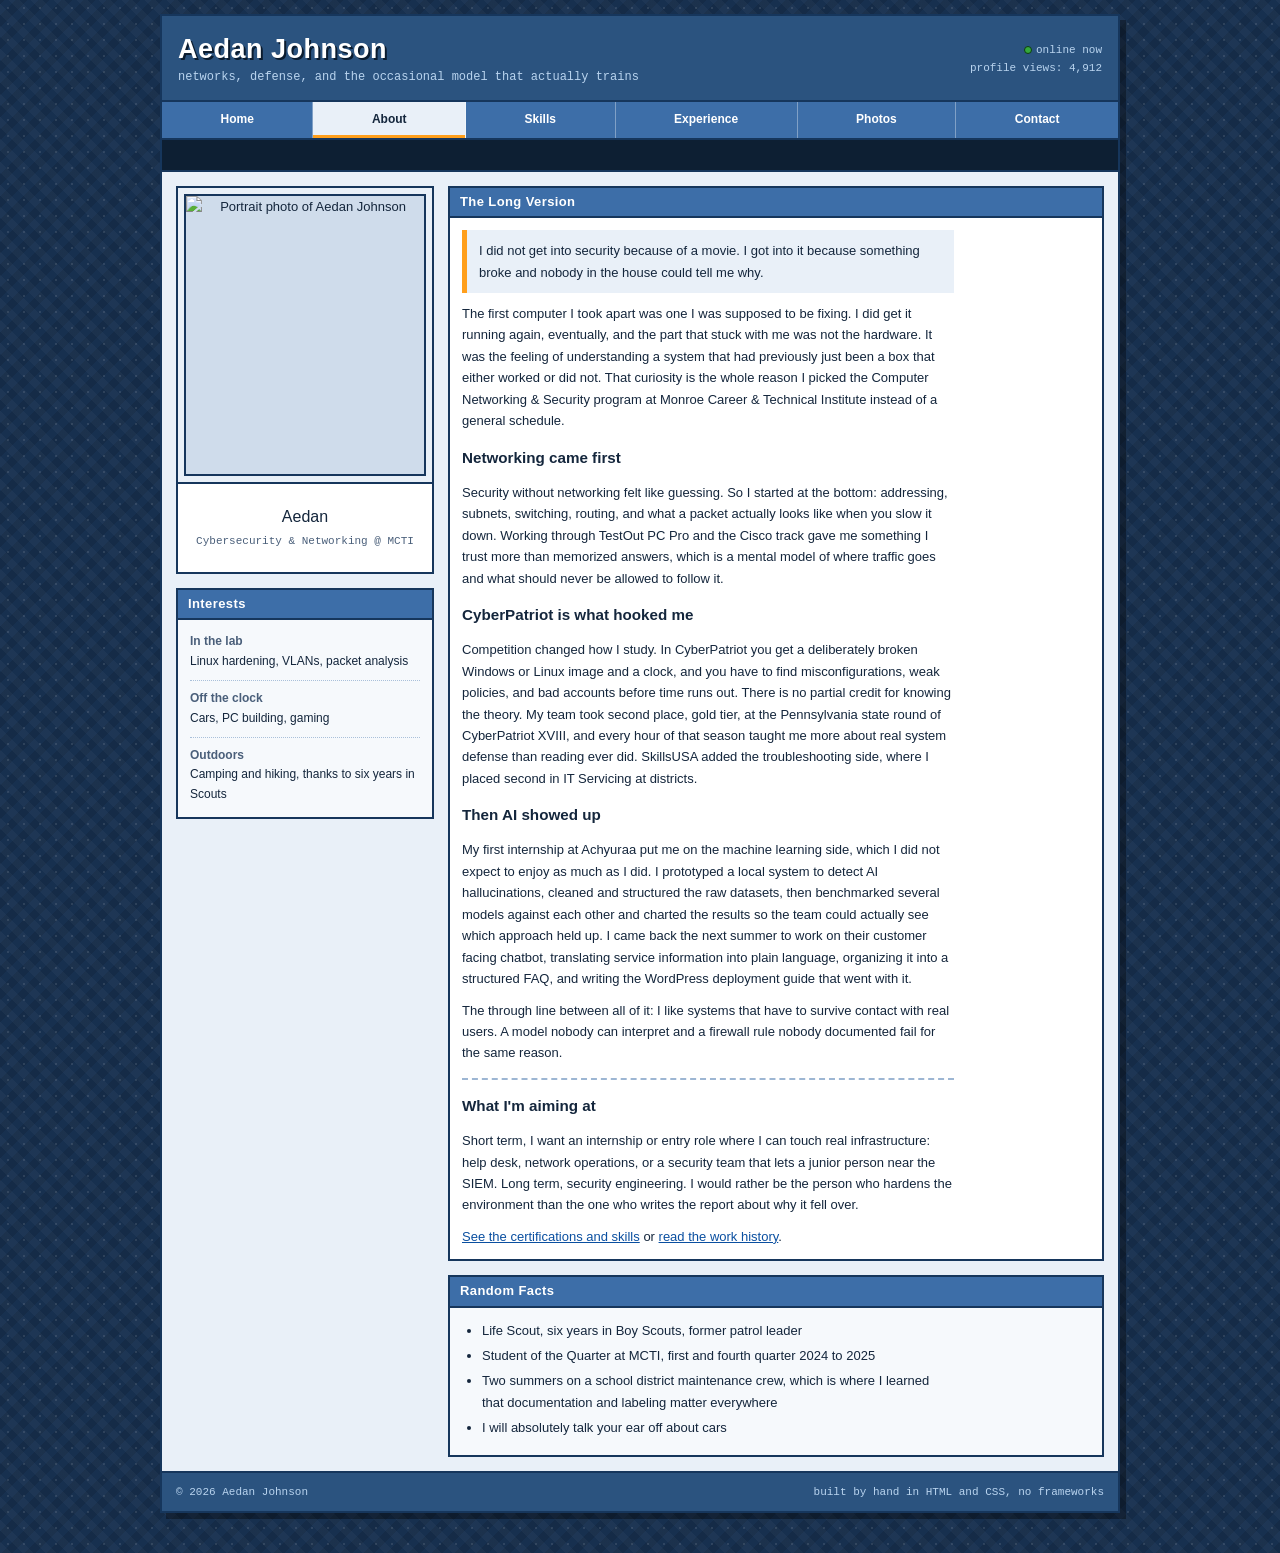
==== about.html @ be2a021c "Add files via upload" ====
<!DOCTYPE html>
<html lang="en">
<head>
  <meta charset="utf-8">
  <meta name="viewport" content="width=device-width, initial-scale=1">
  <title>About | Aedan Johnson</title>
  <meta name="description" content="How Aedan Johnson got into cybersecurity and networking.">
  <link rel="stylesheet" href="style.css">
</head>
<body>
<div class="frame">

  <!-- SITE HEADER (identical on every page) -->
  <header class="site-head">
    <div>
      <h1 class="site-title"><a href="index.html">Aedan Johnson</a></h1>
      <p class="site-tagline">networks, defense, and the occasional model that actually trains</p>
    </div>
    <p class="head-meta">
      <span class="dot" aria-hidden="true"></span>online now<br>
      profile views: 4,912
    </p>
  </header>

  <!-- SHARED NAV: class="here" marks this page -->
  <nav aria-label="Main">
    <ul class="nav">
      <li><a href="index.html">Home</a></li>
      <li><a class="here" href="about.html">About</a></li>
      <li><a href="skills.html">Skills</a></li>
      <li><a href="experience.html">Experience</a></li>
      <li><a href="photos.html">Photos</a></li>
      <li><a href="contact.html">Contact</a></li>
    </ul>
  </nav>

  <div class="status-strip">
    <p>reading: packet captures &nbsp;&#9679;&nbsp; favorite command: ss -tulpn &nbsp;&#9679;&nbsp; ask me about my first blue screen</p>
  </div>

  <div class="layout">

    <!-- ===== SIDEBAR ===== -->
    <aside class="col-side">

      <!-- Smaller photo box for interior pages.
           Swap images/profile.jpg for a second photo if you want variety. -->
      <section class="module profile-card" aria-label="Profile">
        <div class="photo-frame">
          <img src="images/profile.jpg" alt="Portrait photo of Aedan Johnson"
               width="600" height="700">
        </div>
        <div class="module-body">
          <p class="name">Aedan</p>
          <p class="role">Cybersecurity &amp; Networking @ MCTI</p>
        </div>
      </section>

      <!-- INTERESTS WIDGET: pure personality, edit freely -->
      <section class="module tinted" aria-label="Interests">
        <h2>Interests</h2>
        <div class="module-body">
          <dl class="kv">
            <dt>In the lab</dt>
            <dd>Linux hardening, VLANs, packet analysis</dd>
            <dt>Off the clock</dt>
            <dd>Cars, PC building, gaming</dd>
            <dt>Outdoors</dt>
            <dd>Camping and hiking, thanks to six years in Scouts</dd>
          </dl>
        </div>
      </section>

    </aside>

    <!-- ===== MAIN COLUMN ===== -->
    <main class="col-main">

      <!-- BIO
           I drafted this from your resume so the page is not empty. Rewrite
           any paragraph in your own voice, the layout will not change. -->
      <section class="module">
        <h2>The Long Version</h2>
        <div class="module-body">
          <p class="pull">
            I did not get into security because of a movie. I got into it because
            something broke and nobody in the house could tell me why.
          </p>
          <p>
            The first computer I took apart was one I was supposed to be fixing.
            I did get it running again, eventually, and the part that stuck with me was
            not the hardware. It was the feeling of understanding a system that had
            previously just been a box that either worked or did not. That curiosity is
            the whole reason I picked the Computer Networking &amp; Security program at
            Monroe Career &amp; Technical Institute instead of a general schedule.
          </p>

          <h3>Networking came first</h3>
          <p>
            Security without networking felt like guessing. So I started at the bottom:
            addressing, subnets, switching, routing, and what a packet actually looks
            like when you slow it down. Working through TestOut PC Pro and the Cisco
            track gave me something I trust more than memorized answers, which is a
            mental model of where traffic goes and what should never be allowed to
            follow it.
          </p>

          <h3>CyberPatriot is what hooked me</h3>
          <p>
            Competition changed how I study. In CyberPatriot you get a deliberately
            broken Windows or Linux image and a clock, and you have to find
            misconfigurations, weak policies, and bad accounts before time runs out.
            There is no partial credit for knowing the theory. My team took second
            place, gold tier, at the Pennsylvania state round of CyberPatriot XVIII,
            and every hour of that season taught me more about real system defense
            than reading ever did. SkillsUSA added the troubleshooting side, where I
            placed second in IT Servicing at districts.
          </p>

          <h3>Then AI showed up</h3>
          <p>
            My first internship at Achyuraa put me on the machine learning side, which
            I did not expect to enjoy as much as I did. I prototyped a local system to
            detect AI hallucinations, cleaned and structured the raw datasets, then
            benchmarked several models against each other and charted the results so
            the team could actually see which approach held up. I came back the next
            summer to work on their customer facing chatbot, translating service
            information into plain language, organizing it into a structured FAQ, and
            writing the WordPress deployment guide that went with it.
          </p>
          <p>
            The through line between all of it: I like systems that have to survive
            contact with real users. A model nobody can interpret and a firewall rule
            nobody documented fail for the same reason.
          </p>

          <hr class="rule">

          <h3>What I'm aiming at</h3>
          <p>
            Short term, I want an internship or entry role where I can touch real
            infrastructure: help desk, network operations, or a security team that
            lets a junior person near the SIEM. Long term, security engineering. I
            would rather be the person who hardens the environment than the one who
            writes the report about why it fell over.
          </p>
          <p>
            <a href="skills.html">See the certifications and skills</a> or
            <a href="experience.html">read the work history</a>.
          </p>
        </div>
      </section>

      <!-- FUN FACTS: keep or delete, this is the nostalgic filler slot -->
      <section class="module tinted">
        <h2>Random Facts</h2>
        <div class="module-body">
          <ul>
            <li>Life Scout, six years in Boy Scouts, former patrol leader</li>
            <li>Student of the Quarter at MCTI, first and fourth quarter 2024 to 2025</li>
            <li>Two summers on a school district maintenance crew, which is where I
                learned that documentation and labeling matter everywhere</li>
            <li>I will absolutely talk your ear off about cars</li>
          </ul>
        </div>
      </section>

    </main>
  </div>

  <footer class="site-foot">
    <span>&copy; 2026 Aedan Johnson</span>
    <span>built by hand in HTML and CSS, no frameworks</span>
  </footer>

</div>
</body>
</html>
---- style.css ----
/* ==========================================================================
   style.css
   Shared stylesheet for aedanjohnson.site (retro profile layout)

   HOW THIS FILE IS ORGANIZED
   1. Design tokens (colors, fonts, sizes) .... change these first
   2. Base / reset
   3. Page frame + header + nav
   4. Status strip (the scrolling bar under the nav)
   5. Two column layout
   6. Modules (the bordered content boxes)
   7. Profile photo box + sidebar widgets
   8. Tables, lists, blockquotes inside modules
   9. Skills + certification grids
   10. Experience entries
   11. Photo gallery + lightbox
   12. Contact page
   13. Footer
   14. Responsive rules (mobile)
   15. Accessibility (focus rings, reduced motion)
   ========================================================================== */


/* ==========================================================================
   1. DESIGN TOKENS
   Every color and size the site uses lives here. Want a green site instead
   of a blue one? Change --bg-deep, --bar, and --border and you are done.
   ========================================================================== */
:root {
  --bg-deep:      #17304f;   /* tiled page background */
  --bg-deep-2:    #0f2137;   /* darker tone in the tile pattern */
  --box:          #ffffff;   /* inside of a content module */
  --box-alt:      #e9f0f8;   /* alternating / secondary fill */
  --box-alt-2:    #f6f9fc;   /* very light fill for table rows */
  --border:       #16365c;   /* chunky border color */
  --bar:          #3d6ea8;   /* module header bars + nav */
  --bar-dark:     #2b537f;   /* darker bar for the header and footer */
  --ink:          #14263c;   /* body text */
  --ink-soft:     #4a5f7a;   /* captions, meta text */
  --link:         #0a4fa0;
  --link-visited: #6a3fa0;
  --accent:       #ff9f1c;   /* retro orange, used sparingly */
  --online:       #35a83c;   /* the little green dot */
  --mono:         "Courier New", Courier, monospace;
  --sans:         Verdana, Geneva, Tahoma, sans-serif;
  --head:         Tahoma, Verdana, Geneva, sans-serif;
  --frame:        960px;     /* max page width */
  --border-w:     2px;       /* chunky border thickness */
}


/* ==========================================================================
   2. BASE / RESET
   ========================================================================== */
* { box-sizing: border-box; }

html { scroll-behavior: smooth; }

body {
  margin: 0;
  padding: 14px 12px 40px;
  font: 13px/1.65 var(--sans);
  color: var(--ink);

  /* Tiled background, drawn in CSS so there is no image to download.
     Layer 1 = faint dot grid. Layer 2 + 3 = diagonal weave. */
  background-color: var(--bg-deep);
  background-image:
    radial-gradient(rgba(255, 255, 255, .10) 1px, transparent 1px),
    repeating-linear-gradient(45deg,  rgba(255, 255, 255, .030) 0 8px, transparent 8px 16px),
    repeating-linear-gradient(-45deg, rgba(0, 0, 0, .10)        0 8px, transparent 8px 16px);
  background-size: 16px 16px, auto, auto;
}

img { max-width: 100%; height: auto; display: block; }

a { color: var(--link); }
a:visited { color: var(--link-visited); }
a:hover { color: #000; background: var(--accent); }

h1, h2, h3, h4 { font-family: var(--head); line-height: 1.25; }


/* ==========================================================================
   3. PAGE FRAME + HEADER + NAV
   .frame is the white-ish plate that everything sits on, like an old
   profile page floating on a tiled desktop background.
   ========================================================================== */
.frame {
  max-width: var(--frame);
  margin: 0 auto;
  background: var(--box-alt);
  border: var(--border-w) solid var(--border);
  box-shadow: 6px 6px 0 rgba(0, 0, 0, .35);   /* hard offset shadow, no blur */
}

/* --- Site header: name on the left, small meta on the right --- */
.site-head {
  display: flex;
  flex-wrap: wrap;
  align-items: flex-end;
  justify-content: space-between;
  gap: 6px 16px;
  padding: 14px 16px 12px;
  background: var(--bar-dark);
  border-bottom: var(--border-w) solid var(--border);
}

.site-title {
  margin: 0;
  font-size: 27px;
  letter-spacing: .5px;
  color: #fff;
  text-shadow: 2px 2px 0 #0b1c2f;
}
.site-title a { color: #fff; text-decoration: none; }
.site-title a:hover { background: none; color: var(--accent); }

.site-tagline {
  margin: 2px 0 0;
  font-family: var(--mono);
  font-size: 12px;
  color: #b9d4ef;
}

.head-meta {
  font-family: var(--mono);
  font-size: 11px;
  color: #b9d4ef;
  text-align: right;
}
.head-meta .dot {                 /* the green "online" dot */
  display: inline-block;
  width: 8px; height: 8px;
  margin-right: 4px;
  border: 1px solid #0c3d10;
  border-radius: 50%;
  background: var(--online);
  vertical-align: middle;
}

/* --- Shared nav bar. Copy the <nav> block as-is into every page and
       change which link carries class="here". --- */
.nav {
  display: flex;
  flex-wrap: wrap;
  margin: 0;
  padding: 0;
  list-style: none;
  background: var(--bar);
  border-bottom: var(--border-w) solid var(--border);
}
.nav li { flex: 1 1 auto; }
.nav a {
  display: block;
  padding: 8px 14px;
  font-family: var(--head);
  font-size: 12px;
  font-weight: bold;
  text-align: center;
  text-decoration: none;
  color: #fff;
  border-right: 1px solid rgba(255, 255, 255, .35);
}
.nav li:last-child a { border-right: 0; }
.nav a:hover { background: var(--accent); color: #1b1200; }
.nav a.here {                     /* current page */
  background: var(--box-alt);
  color: var(--ink);
  box-shadow: inset 0 -3px 0 var(--accent);
}


/* ==========================================================================
   4. STATUS STRIP
   One scrolling line, the site's single piece of motion. It stops moving
   for anyone who has "reduce motion" turned on (see section 15).
   ========================================================================== */
.status-strip {
  overflow: hidden;
  padding: 5px 0;
  background: #0d1f33;
  border-bottom: var(--border-w) solid var(--border);
  font-family: var(--mono);
  font-size: 12px;
  color: #8fe08f;
}
.status-strip p {
  margin: 0;
  white-space: nowrap;
  padding-left: 100%;
  animation: crawl 28s linear infinite;
}
@keyframes crawl {
  from { transform: translateX(0); }
  to   { transform: translateX(-100%); }
}


/* ==========================================================================
   5. TWO COLUMN LAYOUT
   Sidebar (profile photo + widgets) on the left, main content on the right.
   Stacks into one column on narrow screens.
   ========================================================================== */
.layout {
  display: grid;
  grid-template-columns: 258px minmax(0, 1fr);
  gap: 14px;
  padding: 14px;
}
.col-side > * + * { margin-top: 14px; }
.col-main > * + * { margin-top: 14px; }


/* ==========================================================================
   6. MODULES
   The bordered box with a colored title bar. This is the workhorse of the
   whole layout: wrap any section of content in <section class="module">.
   ========================================================================== */
.module {
  background: var(--box);
  border: var(--border-w) solid var(--border);
}
.module > h2,
.module > h3 {                    /* the title bar */
  margin: 0;
  padding: 6px 10px;
  font-size: 13px;
  letter-spacing: .4px;
  color: #fff;
  background: var(--bar);
  border-bottom: var(--border-w) solid var(--border);
}
.module-body { padding: 12px; }
.module-body > * { max-width: 68ch; }        /* keeps lines readable */
.module-body > *:first-child { margin-top: 0; }
.module-body > *:last-child { margin-bottom: 0; }

/* Variant: a module with the light fill instead of white */
.module.tinted .module-body { background: var(--box-alt-2); }

/* Chunky divider for splitting content inside one module */
.rule {
  height: 0;
  margin: 14px 0;
  border: 0;
  border-top: var(--border-w) dashed #9db6d3;
}


/* ==========================================================================
   7. PROFILE PHOTO BOX + SIDEBAR WIDGETS
   Drop your real photo in images/profile.jpg and it fills this box.
   ========================================================================== */
.profile-card { text-align: center; }
.profile-card .photo-frame {
  padding: 6px;
  background: var(--box-alt);
  border-bottom: var(--border-w) solid var(--border);
}
.profile-card .photo-frame img {
  width: 100%;
  border: var(--border-w) solid var(--border);
  background: #cfdceb;
}
.profile-card .name {
  margin: 8px 0 2px;
  font-size: 16px;
}
.profile-card .role {
  margin: 0 0 10px;
  font-family: var(--mono);
  font-size: 11px;
  color: var(--ink-soft);
}

/* Small key/value list used for "stats" style widgets */
.kv {
  margin: 0;
  font-size: 12px;
}
.kv dt {
  font-weight: bold;
  font-family: var(--head);
  color: var(--ink-soft);
}
.kv dd {
  margin: 0 0 8px;
  padding-bottom: 8px;
  border-bottom: 1px dotted #a9c0da;
}
.kv dd:last-child { margin-bottom: 0; padding-bottom: 0; border-bottom: 0; }

/* Plain stacked link list for the sidebar */
.stack {
  margin: 0;
  padding: 0;
  list-style: none;
  font-size: 12px;
}
.stack li + li { margin-top: 6px; padding-top: 6px; border-top: 1px dotted #a9c0da; }


/* ==========================================================================
   8. TEXT BITS INSIDE MODULES
   ========================================================================== */
.module-body p { margin: 0 0 10px; }
.module-body h3:not(:first-child) { margin-top: 16px; }
.module-body ul { margin: 0 0 10px; padding-left: 20px; }
.module-body li { margin-bottom: 4px; }

.pull {                            /* short highlighted line of text */
  margin: 0 0 12px;
  padding: 10px 12px;
  background: var(--box-alt);
  border-left: 5px solid var(--accent);
  font-size: 13px;
}

.note {                            /* small aside / editing hint */
  font-size: 11px;
  color: var(--ink-soft);
  font-family: var(--mono);
}


/* ==========================================================================
   9. SKILLS + CERTIFICATION GRIDS
   Auto fitting grid of little bordered tiles.
   ========================================================================== */
.tile-grid {
  display: grid;
  grid-template-columns: repeat(auto-fit, minmax(170px, 1fr));
  gap: 10px;
  max-width: none;                 /* grids may use the full module width */
}
.tile {
  padding: 10px;
  background: var(--box-alt-2);
  border: var(--border-w) solid var(--border);
}
.tile h4 {
  margin: 0 0 4px;
  font-size: 12px;
}
.tile p { margin: 0; font-size: 12px; color: var(--ink-soft); }

/* Certification tile gets a badge strip across the top */
.tile.cert { padding: 0; background: var(--box); }
.tile.cert .badge {
  padding: 4px 8px;
  background: var(--bar-dark);
  border-bottom: var(--border-w) solid var(--border);
  font-family: var(--mono);
  font-size: 10px;
  color: #cfe4f7;
}
.tile.cert .cert-body { padding: 10px; }
.tile.cert .cert-body h4 { margin-bottom: 4px; }

/* Skill meter: a blocky progress bar, filled with a repeating gradient */
.meter {
  height: 12px;
  margin-top: 8px;
  background: #fff;
  border: 1px solid var(--border);
}
.meter span {
  display: block;
  height: 100%;
  background: repeating-linear-gradient(90deg, var(--bar) 0 7px, #5c8cc4 7px 9px);
}


/* ==========================================================================
   10. EXPERIENCE ENTRIES
   ========================================================================== */
.job { max-width: none; }
.job + .job {
  margin-top: 14px;
  padding-top: 14px;
  border-top: var(--border-w) dashed #9db6d3;
}
.job h3 { margin: 0 0 2px; font-size: 14px; }
.job .job-meta {
  margin: 0 0 8px;
  font-family: var(--mono);
  font-size: 11px;
  color: var(--ink-soft);
}
.job ul { max-width: 68ch; }


/* ==========================================================================
   11. PHOTO GALLERY + LIGHTBOX
   ========================================================================== */
.gallery {
  display: grid;
  grid-template-columns: repeat(auto-fit, minmax(180px, 1fr));
  gap: 12px;
  max-width: none;
}
.gallery figure {
  margin: 0;
  background: var(--box-alt-2);
  border: var(--border-w) solid var(--border);
}
.gallery button.shot {              /* the clickable thumbnail */
  display: block;
  width: 100%;
  padding: 6px;
  border: 0;
  border-bottom: var(--border-w) solid var(--border);
  background: var(--box-alt);
  cursor: pointer;
}
.gallery button.shot img {
  width: 100%;
  aspect-ratio: 4 / 3;
  object-fit: cover;
  background: #cfdceb;
  border: 1px solid var(--border);
}
.gallery button.shot:hover { background: var(--accent); }
.gallery figcaption { padding: 8px; font-size: 12px; }
.gallery figcaption b { display: block; font-family: var(--head); }

/* The enlarge overlay. Hidden until the script adds .open */
.lightbox {
  position: fixed;
  inset: 0;
  display: none;
  place-items: center;
  padding: 20px;
  background: rgba(8, 18, 30, .88);
  z-index: 50;
}
.lightbox.open { display: grid; }
.lightbox figure {
  margin: 0;
  max-width: 820px;
  background: var(--box);
  border: var(--border-w) solid var(--border);
  box-shadow: 6px 6px 0 rgba(0, 0, 0, .5);
}
.lightbox img {
  width: 100%;
  max-height: 70vh;
  object-fit: contain;
  background: #cfdceb;
}
.lightbox figcaption {
  padding: 10px 12px;
  font-size: 12px;
  border-top: var(--border-w) solid var(--border);
}
.lightbox .close {
  margin: 0 0 8px auto;
  display: block;
  padding: 5px 12px;
  font-family: var(--head);
  font-weight: bold;
  font-size: 12px;
  color: #fff;
  background: var(--bar-dark);
  border: var(--border-w) solid var(--border);
  cursor: pointer;
}
.lightbox .close:hover { background: var(--accent); color: #1b1200; }


/* ==========================================================================
   12. CONTACT PAGE
   ========================================================================== */
.contact-list { margin: 0; max-width: none; }
.contact-list div {
  display: flex;
  flex-wrap: wrap;
  gap: 4px 10px;
  align-items: baseline;
  padding: 9px 10px;
  background: var(--box-alt-2);
  border: var(--border-w) solid var(--border);
}
.contact-list div + div { margin-top: 8px; }
.contact-list dt {
  min-width: 88px;
  font-family: var(--head);
  font-weight: bold;
  color: var(--ink-soft);
  font-size: 12px;
}
.contact-list dd { margin: 0; font-size: 13px; word-break: break-word; }


/* ==========================================================================
   13. FOOTER
   ========================================================================== */
.site-foot {
  padding: 10px 14px;
  background: var(--bar-dark);
  border-top: var(--border-w) solid var(--border);
  font-family: var(--mono);
  font-size: 11px;
  color: #b9d4ef;
  display: flex;
  flex-wrap: wrap;
  gap: 4px 14px;
  justify-content: space-between;
}
.site-foot a { color: #fff; }


/* ==========================================================================
   14. RESPONSIVE
   One breakpoint does most of the work: below 720px the sidebar moves
   above the main content and the nav becomes a two column block.
   ========================================================================== */
@media (max-width: 720px) {
  body { padding: 8px 6px 26px; }
  .frame { box-shadow: 4px 4px 0 rgba(0, 0, 0, .35); }
  .layout { grid-template-columns: 1fr; gap: 10px; padding: 10px; }
  .site-head { padding: 12px; }
  .site-title { font-size: 22px; }
  .head-meta { text-align: left; }
  .nav a { padding: 9px 8px; }
  .nav li { flex: 1 1 33%; }
  .profile-card { max-width: 360px; margin: 0 auto; }
}

@media (max-width: 420px) {
  .nav li { flex: 1 1 50%; }
  .nav a { border-right: 1px solid rgba(255, 255, 255, .35); }
}


/* ==========================================================================
   15. ACCESSIBILITY
   ========================================================================== */
:focus-visible {
  outline: 3px solid var(--accent);
  outline-offset: 2px;
}

@media (prefers-reduced-motion: reduce) {
  html { scroll-behavior: auto; }
  .status-strip p { animation: none; padding-left: 12px; }
  * { transition: none !important; }
}

/* Print: drop the background pattern and chrome, keep the text */
@media print {
  body { background: #fff; padding: 0; }
  .frame { border: 0; box-shadow: none; background: #fff; }
  .nav, .status-strip, .lightbox { display: none; }
}
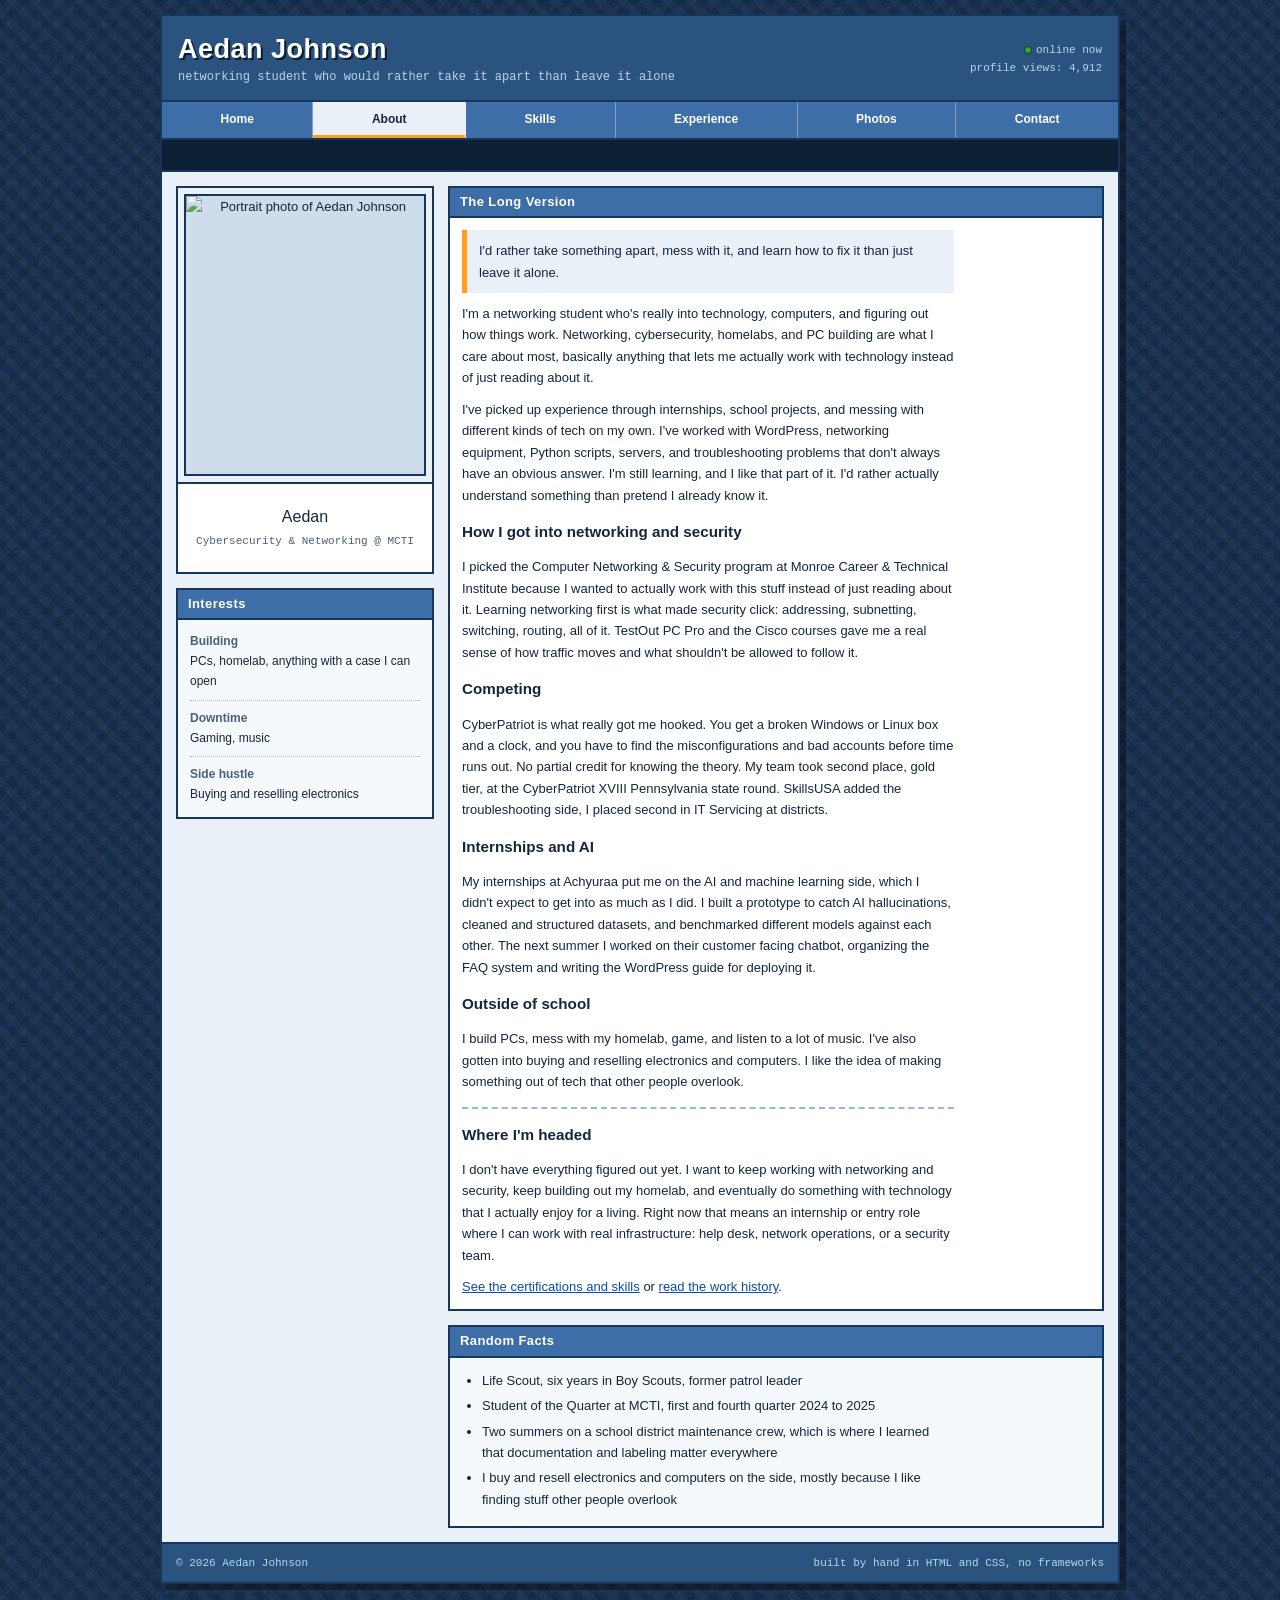
==== commit c552735a: "Add files via upload" ====
--- a/about.html
+++ b/about.html
@@ -14,7 +14,7 @@
   <header class="site-head">
     <div>
       <h1 class="site-title"><a href="index.html">Aedan Johnson</a></h1>
-      <p class="site-tagline">networks, defense, and the occasional model that actually trains</p>
+      <p class="site-tagline">networking student who would rather take it apart than leave it alone</p>
     </div>
     <p class="head-meta">
       <span class="dot" aria-hidden="true"></span>online now<br>
@@ -61,12 +61,12 @@
         <h2>Interests</h2>
         <div class="module-body">
           <dl class="kv">
-            <dt>In the lab</dt>
-            <dd>Linux hardening, VLANs, packet analysis</dd>
-            <dt>Off the clock</dt>
-            <dd>Cars, PC building, gaming</dd>
-            <dt>Outdoors</dt>
-            <dd>Camping and hiking, thanks to six years in Scouts</dd>
+            <dt>Building</dt>
+            <dd>PCs, homelab, anything with a case I can open</dd>
+            <dt>Downtime</dt>
+            <dd>Gaming, music</dd>
+            <dt>Side hustle</dt>
+            <dd>Buying and reselling electronics</dd>
           </dl>
         </div>
       </section>
@@ -77,72 +77,77 @@
     <main class="col-main">
 
       <!-- BIO
-           I drafted this from your resume so the page is not empty. Rewrite
-           any paragraph in your own voice, the layout will not change. -->
+           Written from what Aedan told me directly, not invented. Edit any
+           of this freely, the layout will not change. -->
       <section class="module">
         <h2>The Long Version</h2>
         <div class="module-body">
           <p class="pull">
-            I did not get into security because of a movie. I got into it because
-            something broke and nobody in the house could tell me why.
+            I'd rather take something apart, mess with it, and learn how to fix it
+            than just leave it alone.
           </p>
           <p>
-            The first computer I took apart was one I was supposed to be fixing.
-            I did get it running again, eventually, and the part that stuck with me was
-            not the hardware. It was the feeling of understanding a system that had
-            previously just been a box that either worked or did not. That curiosity is
-            the whole reason I picked the Computer Networking &amp; Security program at
-            Monroe Career &amp; Technical Institute instead of a general schedule.
+            I'm a networking student who's really into technology, computers, and
+            figuring out how things work. Networking, cybersecurity, homelabs, and
+            PC building are what I care about most, basically anything that lets me
+            actually work with technology instead of just reading about it.
+          </p>
+          <p>
+            I've picked up experience through internships, school projects, and
+            messing with different kinds of tech on my own. I've worked with
+            WordPress, networking equipment, Python scripts, servers, and
+            troubleshooting problems that don't always have an obvious answer. I'm
+            still learning, and I like that part of it. I'd rather actually
+            understand something than pretend I already know it.
           </p>
 
-          <h3>Networking came first</h3>
+          <h3>How I got into networking and security</h3>
           <p>
-            Security without networking felt like guessing. So I started at the bottom:
-            addressing, subnets, switching, routing, and what a packet actually looks
-            like when you slow it down. Working through TestOut PC Pro and the Cisco
-            track gave me something I trust more than memorized answers, which is a
-            mental model of where traffic goes and what should never be allowed to
-            follow it.
+            I picked the Computer Networking &amp; Security program at Monroe Career
+            &amp; Technical Institute because I wanted to actually work with this
+            stuff instead of just reading about it. Learning networking first is
+            what made security click: addressing, subnetting, switching, routing,
+            all of it. TestOut PC Pro and the Cisco courses gave me a real sense of
+            how traffic moves and what shouldn't be allowed to follow it.
           </p>
 
-          <h3>CyberPatriot is what hooked me</h3>
+          <h3>Competing</h3>
           <p>
-            Competition changed how I study. In CyberPatriot you get a deliberately
-            broken Windows or Linux image and a clock, and you have to find
-            misconfigurations, weak policies, and bad accounts before time runs out.
-            There is no partial credit for knowing the theory. My team took second
-            place, gold tier, at the Pennsylvania state round of CyberPatriot XVIII,
-            and every hour of that season taught me more about real system defense
-            than reading ever did. SkillsUSA added the troubleshooting side, where I
+            CyberPatriot is what really got me hooked. You get a broken Windows or
+            Linux box and a clock, and you have to find the misconfigurations and
+            bad accounts before time runs out. No partial credit for knowing the
+            theory. My team took second place, gold tier, at the CyberPatriot XVIII
+            Pennsylvania state round. SkillsUSA added the troubleshooting side, I
             placed second in IT Servicing at districts.
           </p>
 
-          <h3>Then AI showed up</h3>
+          <h3>Internships and AI</h3>
           <p>
-            My first internship at Achyuraa put me on the machine learning side, which
-            I did not expect to enjoy as much as I did. I prototyped a local system to
-            detect AI hallucinations, cleaned and structured the raw datasets, then
-            benchmarked several models against each other and charted the results so
-            the team could actually see which approach held up. I came back the next
-            summer to work on their customer facing chatbot, translating service
-            information into plain language, organizing it into a structured FAQ, and
-            writing the WordPress deployment guide that went with it.
+            My internships at Achyuraa put me on the AI and machine learning side,
+            which I didn't expect to get into as much as I did. I built a prototype
+            to catch AI hallucinations, cleaned and structured datasets, and
+            benchmarked different models against each other. The next summer I
+            worked on their customer facing chatbot, organizing the FAQ system and
+            writing the WordPress guide for deploying it.
           </p>
+
+          <h3>Outside of school</h3>
           <p>
-            The through line between all of it: I like systems that have to survive
-            contact with real users. A model nobody can interpret and a firewall rule
-            nobody documented fail for the same reason.
+            I build PCs, mess with my homelab, game, and listen to a lot of music.
+            I've also gotten into buying and reselling electronics and computers.
+            I like the idea of making something out of tech that other people
+            overlook.
           </p>
 
           <hr class="rule">
 
-          <h3>What I'm aiming at</h3>
+          <h3>Where I'm headed</h3>
           <p>
-            Short term, I want an internship or entry role where I can touch real
-            infrastructure: help desk, network operations, or a security team that
-            lets a junior person near the SIEM. Long term, security engineering. I
-            would rather be the person who hardens the environment than the one who
-            writes the report about why it fell over.
+            I don't have everything figured out yet. I want to keep working with
+            networking and security, keep building out my homelab, and eventually
+            do something with technology that I actually enjoy for a living. Right
+            now that means an internship or entry role where I can work with real
+            infrastructure: help desk, network operations, or a security team.
           </p>
           <p>
             <a href="skills.html">See the certifications and skills</a> or
@@ -151,7 +156,7 @@
         </div>
       </section>
 
-      <!-- FUN FACTS: keep or delete, this is the nostalgic filler slot -->
+      <!-- FUN FACTS: keep or delete, this is the personality filler slot -->
       <section class="module tinted">
         <h2>Random Facts</h2>
         <div class="module-body">
@@ -160,7 +165,8 @@
             <li>Student of the Quarter at MCTI, first and fourth quarter 2024 to 2025</li>
             <li>Two summers on a school district maintenance crew, which is where I
                 learned that documentation and labeling matter everywhere</li>
-            <li>I will absolutely talk your ear off about cars</li>
+            <li>I buy and resell electronics and computers on the side, mostly
+                because I like finding stuff other people overlook</li>
           </ul>
         </div>
       </section>
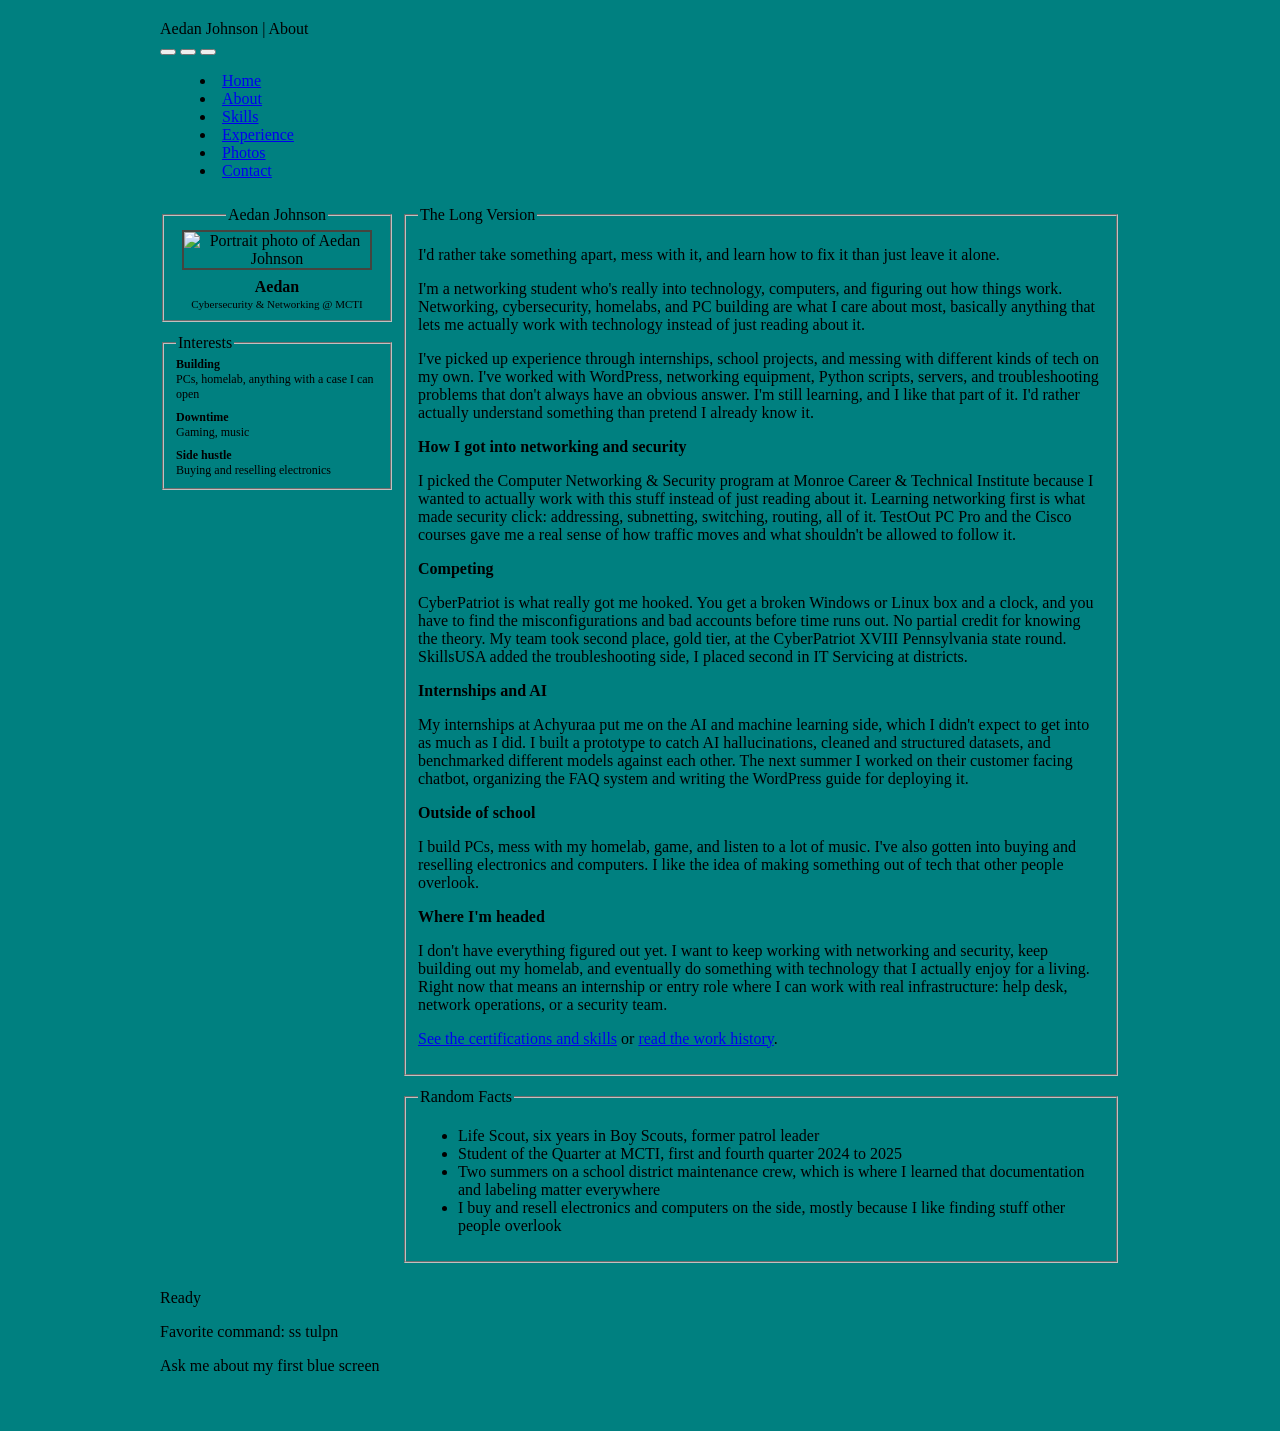
==== commit 8735996b: "=" ====
--- a/about.html
+++ b/about.html
@@ -3,182 +3,172 @@
 <head>
   <meta charset="utf-8">
   <meta name="viewport" content="width=device-width, initial-scale=1">
-  <title>About | Aedan Johnson</title>
+  <title>Aedan Johnson | About</title>
   <meta name="description" content="How Aedan Johnson got into cybersecurity and networking.">
+  <link rel="stylesheet" href="https://unpkg.com/98.css">
   <link rel="stylesheet" href="style.css">
 </head>
 <body>
-<div class="frame">
+<div class="site-window window">
 
-  <!-- SITE HEADER (identical on every page) -->
-  <header class="site-head">
-    <div>
-      <h1 class="site-title"><a href="index.html">Aedan Johnson</a></h1>
-      <p class="site-tagline">networking student who would rather take it apart than leave it alone</p>
+  <div class="title-bar">
+    <div class="title-bar-text">Aedan Johnson | About</div>
+    <div class="title-bar-controls">
+      <button aria-label="Minimize"></button>
+      <button aria-label="Maximize"></button>
+      <button aria-label="Close"></button>
     </div>
-    <p class="head-meta">
-      <span class="dot" aria-hidden="true"></span>online now<br>
-      profile views: 4,912
-    </p>
-  </header>
-
-  <!-- SHARED NAV: class="here" marks this page -->
-  <nav aria-label="Main">
-    <ul class="nav">
-      <li><a href="index.html">Home</a></li>
-      <li><a class="here" href="about.html">About</a></li>
-      <li><a href="skills.html">Skills</a></li>
-      <li><a href="experience.html">Experience</a></li>
-      <li><a href="photos.html">Photos</a></li>
-      <li><a href="contact.html">Contact</a></li>
-    </ul>
-  </nav>
-
-  <div class="status-strip">
-    <p>reading: packet captures &nbsp;&#9679;&nbsp; favorite command: ss -tulpn &nbsp;&#9679;&nbsp; ask me about my first blue screen</p>
   </div>
 
-  <div class="layout">
+  <div class="window-body">
 
-    <!-- ===== SIDEBAR ===== -->
-    <aside class="col-side">
+    <menu role="tablist">
+      <li role="tab"><a href="index.html">Home</a></li>
+      <li role="tab" aria-selected="true"><a href="about.html">About</a></li>
+      <li role="tab"><a href="skills.html">Skills</a></li>
+      <li role="tab"><a href="experience.html">Experience</a></li>
+      <li role="tab"><a href="photos.html">Photos</a></li>
+      <li role="tab"><a href="contact.html">Contact</a></li>
+    </menu>
 
-      <!-- Smaller photo box for interior pages.
-           Swap images/profile.jpg for a second photo if you want variety. -->
-      <section class="module profile-card" aria-label="Profile">
-        <div class="photo-frame">
-          <img src="images/profile.jpg" alt="Portrait photo of Aedan Johnson"
-               width="600" height="700">
+    <div class="window" role="tabpanel">
+      <div class="window-body">
+
+        <div class="layout">
+
+          <!-- ===== SIDEBAR ===== -->
+          <aside class="col-side">
+
+            <fieldset class="profile-card">
+              <legend>Aedan Johnson</legend>
+              <img src="images/profile.jpg" alt="Portrait photo of Aedan Johnson"
+                   width="600" height="700">
+              <p class="name">Aedan</p>
+              <p class="role">Cybersecurity &amp; Networking @ MCTI</p>
+            </fieldset>
+
+            <fieldset>
+              <legend>Interests</legend>
+              <dl class="kv">
+                <dt>Building</dt>
+                <dd>PCs, homelab, anything with a case I can open</dd>
+                <dt>Downtime</dt>
+                <dd>Gaming, music</dd>
+                <dt>Side hustle</dt>
+                <dd>Buying and reselling electronics</dd>
+              </dl>
+            </fieldset>
+
+          </aside>
+
+          <!-- ===== MAIN COLUMN ===== -->
+          <main class="col-main">
+
+            <fieldset>
+              <legend>The Long Version</legend>
+              <p>
+                I'd rather take something apart, mess with it, and learn how to fix
+                it than just leave it alone.
+              </p>
+              <p>
+                I'm a networking student who's really into technology, computers,
+                and figuring out how things work. Networking, cybersecurity,
+                homelabs, and PC building are what I care about most, basically
+                anything that lets me actually work with technology instead of
+                just reading about it.
+              </p>
+              <p>
+                I've picked up experience through internships, school projects, and
+                messing with different kinds of tech on my own. I've worked with
+                WordPress, networking equipment, Python scripts, servers, and
+                troubleshooting problems that don't always have an obvious answer.
+                I'm still learning, and I like that part of it. I'd rather actually
+                understand something than pretend I already know it.
+              </p>
+
+              <p><strong>How I got into networking and security</strong></p>
+              <p>
+                I picked the Computer Networking &amp; Security program at Monroe
+                Career &amp; Technical Institute because I wanted to actually work
+                with this stuff instead of just reading about it. Learning
+                networking first is what made security click: addressing,
+                subnetting, switching, routing, all of it. TestOut PC Pro and the
+                Cisco courses gave me a real sense of how traffic moves and what
+                shouldn't be allowed to follow it.
+              </p>
+
+              <p><strong>Competing</strong></p>
+              <p>
+                CyberPatriot is what really got me hooked. You get a broken Windows
+                or Linux box and a clock, and you have to find the
+                misconfigurations and bad accounts before time runs out. No
+                partial credit for knowing the theory. My team took second place,
+                gold tier, at the CyberPatriot XVIII Pennsylvania state round.
+                SkillsUSA added the troubleshooting side, I placed second in IT
+                Servicing at districts.
+              </p>
+
+              <p><strong>Internships and AI</strong></p>
+              <p>
+                My internships at Achyuraa put me on the AI and machine learning
+                side, which I didn't expect to get into as much as I did. I built a
+                prototype to catch AI hallucinations, cleaned and structured
+                datasets, and benchmarked different models against each other. The
+                next summer I worked on their customer facing chatbot, organizing
+                the FAQ system and writing the WordPress guide for deploying it.
+              </p>
+
+              <p><strong>Outside of school</strong></p>
+              <p>
+                I build PCs, mess with my homelab, game, and listen to a lot of
+                music. I've also gotten into buying and reselling electronics and
+                computers. I like the idea of making something out of tech that
+                other people overlook.
+              </p>
+
+              <p><strong>Where I'm headed</strong></p>
+              <p>
+                I don't have everything figured out yet. I want to keep working
+                with networking and security, keep building out my homelab, and
+                eventually do something with technology that I actually enjoy for
+                a living. Right now that means an internship or entry role where I
+                can work with real infrastructure: help desk, network operations,
+                or a security team.
+              </p>
+              <p>
+                <a href="skills.html">See the certifications and skills</a> or
+                <a href="experience.html">read the work history</a>.
+              </p>
+            </fieldset>
+
+            <fieldset>
+              <legend>Random Facts</legend>
+              <ul>
+                <li>Life Scout, six years in Boy Scouts, former patrol leader</li>
+                <li>Student of the Quarter at MCTI, first and fourth quarter 2024
+                    to 2025</li>
+                <li>Two summers on a school district maintenance crew, which is
+                    where I learned that documentation and labeling matter
+                    everywhere</li>
+                <li>I buy and resell electronics and computers on the side, mostly
+                    because I like finding stuff other people overlook</li>
+              </ul>
+            </fieldset>
+
+          </main>
         </div>
-        <div class="module-body">
-          <p class="name">Aedan</p>
-          <p class="role">Cybersecurity &amp; Networking @ MCTI</p>
+
+        <div class="status-bar">
+          <p class="status-bar-field">Ready</p>
+          <p class="status-bar-field">Favorite command: ss tulpn</p>
+          <p class="status-bar-field">Ask me about my first blue screen</p>
         </div>
-      </section>
 
-      <!-- INTERESTS WIDGET: pure personality, edit freely -->
-      <section class="module tinted" aria-label="Interests">
-        <h2>Interests</h2>
-        <div class="module-body">
-          <dl class="kv">
-            <dt>Building</dt>
-            <dd>PCs, homelab, anything with a case I can open</dd>
-            <dt>Downtime</dt>
-            <dd>Gaming, music</dd>
-            <dt>Side hustle</dt>
-            <dd>Buying and reselling electronics</dd>
-          </dl>
-        </div>
-      </section>
+      </div>
+    </div>
 
-    </aside>
+  </div>
+</div>
 
-    <!-- ===== MAIN COLUMN ===== -->
-    <main class="col-main">
-
-      <!-- BIO
-           Written from what Aedan told me directly, not invented. Edit any
-           of this freely, the layout will not change. -->
-      <section class="module">
-        <h2>The Long Version</h2>
-        <div class="module-body">
-          <p class="pull">
-            I'd rather take something apart, mess with it, and learn how to fix it
-            than just leave it alone.
-          </p>
-          <p>
-            I'm a networking student who's really into technology, computers, and
-            figuring out how things work. Networking, cybersecurity, homelabs, and
-            PC building are what I care about most, basically anything that lets me
-            actually work with technology instead of just reading about it.
-          </p>
-          <p>
-            I've picked up experience through internships, school projects, and
-            messing with different kinds of tech on my own. I've worked with
-            WordPress, networking equipment, Python scripts, servers, and
-            troubleshooting problems that don't always have an obvious answer. I'm
-            still learning, and I like that part of it. I'd rather actually
-            understand something than pretend I already know it.
-          </p>
-
-          <h3>How I got into networking and security</h3>
-          <p>
-            I picked the Computer Networking &amp; Security program at Monroe Career
-            &amp; Technical Institute because I wanted to actually work with this
-            stuff instead of just reading about it. Learning networking first is
-            what made security click: addressing, subnetting, switching, routing,
-            all of it. TestOut PC Pro and the Cisco courses gave me a real sense of
-            how traffic moves and what shouldn't be allowed to follow it.
-          </p>
-
-          <h3>Competing</h3>
-          <p>
-            CyberPatriot is what really got me hooked. You get a broken Windows or
-            Linux box and a clock, and you have to find the misconfigurations and
-            bad accounts before time runs out. No partial credit for knowing the
-            theory. My team took second place, gold tier, at the CyberPatriot XVIII
-            Pennsylvania state round. SkillsUSA added the troubleshooting side, I
-            placed second in IT Servicing at districts.
-          </p>
-
-          <h3>Internships and AI</h3>
-          <p>
-            My internships at Achyuraa put me on the AI and machine learning side,
-            which I didn't expect to get into as much as I did. I built a prototype
-            to catch AI hallucinations, cleaned and structured datasets, and
-            benchmarked different models against each other. The next summer I
-            worked on their customer facing chatbot, organizing the FAQ system and
-            writing the WordPress guide for deploying it.
-          </p>
-
-          <h3>Outside of school</h3>
-          <p>
-            I build PCs, mess with my homelab, game, and listen to a lot of music.
-            I've also gotten into buying and reselling electronics and computers.
-            I like the idea of making something out of tech that other people
-            overlook.
-          </p>
-
-          <hr class="rule">
-
-          <h3>Where I'm headed</h3>
-          <p>
-            I don't have everything figured out yet. I want to keep working with
-            networking and security, keep building out my homelab, and eventually
-            do something with technology that I actually enjoy for a living. Right
-            now that means an internship or entry role where I can work with real
-            infrastructure: help desk, network operations, or a security team.
-          </p>
-          <p>
-            <a href="skills.html">See the certifications and skills</a> or
-            <a href="experience.html">read the work history</a>.
-          </p>
-        </div>
-      </section>
-
-      <!-- FUN FACTS: keep or delete, this is the personality filler slot -->
-      <section class="module tinted">
-        <h2>Random Facts</h2>
-        <div class="module-body">
-          <ul>
-            <li>Life Scout, six years in Boy Scouts, former patrol leader</li>
-            <li>Student of the Quarter at MCTI, first and fourth quarter 2024 to 2025</li>
-            <li>Two summers on a school district maintenance crew, which is where I
-                learned that documentation and labeling matter everywhere</li>
-            <li>I buy and resell electronics and computers on the side, mostly
-                because I like finding stuff other people overlook</li>
-          </ul>
-        </div>
-      </section>
-
-    </main>
-  </div>
-
-  <footer class="site-foot">
-    <span>&copy; 2026 Aedan Johnson</span>
-    <span>built by hand in HTML and CSS, no frameworks</span>
-  </footer>
-
-</div>
 </body>
 </html>
--- a/style.css
+++ b/style.css
@@ -1,556 +1,147 @@
 /* ==========================================================================
    style.css
-   Shared stylesheet for aedanjohnson.site (retro profile layout)
+   Site specific layout, loaded AFTER 98.css in every page's <head>.
 
-   HOW THIS FILE IS ORGANIZED
-   1. Design tokens (colors, fonts, sizes) .... change these first
-   2. Base / reset
-   3. Page frame + header + nav
-   4. Status strip (the scrolling bar under the nav)
-   5. Two column layout
-   6. Modules (the bordered content boxes)
-   7. Profile photo box + sidebar widgets
-   8. Tables, lists, blockquotes inside modules
-   9. Skills + certification grids
-   10. Experience entries
-   11. Photo gallery + lightbox
-   12. Contact page
-   13. Footer
-   14. Responsive rules (mobile)
-   15. Accessibility (focus rings, reduced motion)
+   98.css (https://jdan.github.io/98.css) already draws every classic
+   Windows 98 control: windows, title bars, group boxes (fieldset), tabs,
+   tables, status bars, progress bars. This file only adds the things
+   98.css does not provide on its own: the teal desktop background, the
+   two column page layout, the photo gallery grid, and mobile breakpoints.
    ========================================================================== */
+
+:root {
+  --desktop: #008080;   /* classic Windows 98 desktop teal */
+  --frame:   960px;     /* max width of the page window */
+}
+
+* { box-sizing: border-box; }
+
+body {
+  margin: 0;
+  min-height: 100vh;
+  padding: 20px 10px 40px;
+  background: var(--desktop);
+}
+
+/* The outer window every page sits inside. Keeping this as its own class
+   (separate from 98.css's plain .window) lets us set a max width without
+   touching 98.css itself. */
+.site-window {
+  max-width: var(--frame);
+  margin: 0 auto;
+}
+
+/* Let the tab row wrap on narrow screens instead of overflowing */
+menu[role="tablist"] { flex-wrap: wrap; row-gap: 2px; }
 
 
 /* ==========================================================================
-   1. DESIGN TOKENS
-   Every color and size the site uses lives here. Want a green site instead
-   of a blue one? Change --bg-deep, --bar, and --border and you are done.
+   TWO COLUMN LAYOUT
+   Sidebar (profile box + widgets) on the left, main content on the right.
    ========================================================================== */
-:root {
-  --bg-deep:      #17304f;   /* tiled page background */
-  --bg-deep-2:    #0f2137;   /* darker tone in the tile pattern */
-  --box:          #ffffff;   /* inside of a content module */
-  --box-alt:      #e9f0f8;   /* alternating / secondary fill */
-  --box-alt-2:    #f6f9fc;   /* very light fill for table rows */
-  --border:       #16365c;   /* chunky border color */
-  --bar:          #3d6ea8;   /* module header bars + nav */
-  --bar-dark:     #2b537f;   /* darker bar for the header and footer */
-  --ink:          #14263c;   /* body text */
-  --ink-soft:     #4a5f7a;   /* captions, meta text */
-  --link:         #0a4fa0;
-  --link-visited: #6a3fa0;
-  --accent:       #ff9f1c;   /* retro orange, used sparingly */
-  --online:       #35a83c;   /* the little green dot */
-  --mono:         "Courier New", Courier, monospace;
-  --sans:         Verdana, Geneva, Tahoma, sans-serif;
-  --head:         Tahoma, Verdana, Geneva, sans-serif;
-  --frame:        960px;     /* max page width */
-  --border-w:     2px;       /* chunky border thickness */
+.layout {
+  display: grid;
+  grid-template-columns: 230px minmax(0, 1fr);
+  gap: 12px;
+  padding: 10px 2px;
 }
+.col-side > * + *,
+.col-main > * + * { margin-top: 12px; }
+
+fieldset { margin: 0; }
 
 
 /* ==========================================================================
-   2. BASE / RESET
+   PROFILE PHOTO BOX
    ========================================================================== */
-* { box-sizing: border-box; }
-
-html { scroll-behavior: smooth; }
-
-body {
-  margin: 0;
-  padding: 14px 12px 40px;
-  font: 13px/1.65 var(--sans);
-  color: var(--ink);
-
-  /* Tiled background, drawn in CSS so there is no image to download.
-     Layer 1 = faint dot grid. Layer 2 + 3 = diagonal weave. */
-  background-color: var(--bg-deep);
-  background-image:
-    radial-gradient(rgba(255, 255, 255, .10) 1px, transparent 1px),
-    repeating-linear-gradient(45deg,  rgba(255, 255, 255, .030) 0 8px, transparent 8px 16px),
-    repeating-linear-gradient(-45deg, rgba(0, 0, 0, .10)        0 8px, transparent 8px 16px);
-  background-size: 16px 16px, auto, auto;
+.profile-card { text-align: center; }
+.profile-card img {
+  width: 100%;
+  max-width: 190px;
+  border: 2px solid #45443f;
 }
-
-img { max-width: 100%; height: auto; display: block; }
-
-a { color: var(--link); }
-a:visited { color: var(--link-visited); }
-a:hover { color: #000; background: var(--accent); }
-
-h1, h2, h3, h4 { font-family: var(--head); line-height: 1.25; }
+.profile-card .name { font-weight: bold; margin: 8px 0 2px; }
+.profile-card .role { font-size: 11px; margin: 0; }
 
 
 /* ==========================================================================
-   3. PAGE FRAME + HEADER + NAV
-   .frame is the white-ish plate that everything sits on, like an old
-   profile page floating on a tiled desktop background.
+   SMALL WIDGET HELPERS (sidebar key/value lists and link stacks)
    ========================================================================== */
-.frame {
-  max-width: var(--frame);
-  margin: 0 auto;
-  background: var(--box-alt);
-  border: var(--border-w) solid var(--border);
-  box-shadow: 6px 6px 0 rgba(0, 0, 0, .35);   /* hard offset shadow, no blur */
-}
+.kv { margin: 0; font-size: 12px; }
+.kv dt { font-weight: bold; }
+.kv dd { margin: 0 0 8px; }
+.kv dd:last-child { margin-bottom: 0; }
 
-/* --- Site header: name on the left, small meta on the right --- */
-.site-head {
-  display: flex;
-  flex-wrap: wrap;
-  align-items: flex-end;
-  justify-content: space-between;
-  gap: 6px 16px;
-  padding: 14px 16px 12px;
-  background: var(--bar-dark);
-  border-bottom: var(--border-w) solid var(--border);
-}
-
-.site-title {
-  margin: 0;
-  font-size: 27px;
-  letter-spacing: .5px;
-  color: #fff;
-  text-shadow: 2px 2px 0 #0b1c2f;
-}
-.site-title a { color: #fff; text-decoration: none; }
-.site-title a:hover { background: none; color: var(--accent); }
-
-.site-tagline {
-  margin: 2px 0 0;
-  font-family: var(--mono);
-  font-size: 12px;
-  color: #b9d4ef;
-}
-
-.head-meta {
-  font-family: var(--mono);
-  font-size: 11px;
-  color: #b9d4ef;
-  text-align: right;
-}
-.head-meta .dot {                 /* the green "online" dot */
-  display: inline-block;
-  width: 8px; height: 8px;
-  margin-right: 4px;
-  border: 1px solid #0c3d10;
-  border-radius: 50%;
-  background: var(--online);
-  vertical-align: middle;
-}
-
-/* --- Shared nav bar. Copy the <nav> block as-is into every page and
-       change which link carries class="here". --- */
-.nav {
-  display: flex;
-  flex-wrap: wrap;
-  margin: 0;
-  padding: 0;
-  list-style: none;
-  background: var(--bar);
-  border-bottom: var(--border-w) solid var(--border);
-}
-.nav li { flex: 1 1 auto; }
-.nav a {
-  display: block;
-  padding: 8px 14px;
-  font-family: var(--head);
-  font-size: 12px;
-  font-weight: bold;
-  text-align: center;
-  text-decoration: none;
-  color: #fff;
-  border-right: 1px solid rgba(255, 255, 255, .35);
-}
-.nav li:last-child a { border-right: 0; }
-.nav a:hover { background: var(--accent); color: #1b1200; }
-.nav a.here {                     /* current page */
-  background: var(--box-alt);
-  color: var(--ink);
-  box-shadow: inset 0 -3px 0 var(--accent);
-}
+.stack { margin: 0; padding: 0; list-style: none; font-size: 12px; }
+.stack li + li { margin-top: 6px; padding-top: 6px; border-top: 1px dotted #888; }
 
 
 /* ==========================================================================
-   4. STATUS STRIP
-   One scrolling line, the site's single piece of motion. It stops moving
-   for anyone who has "reduce motion" turned on (see section 15).
+   TILE GRID
+   Used for "At a Glance" style groups of small fieldsets side by side.
    ========================================================================== */
-.status-strip {
-  overflow: hidden;
-  padding: 5px 0;
-  background: #0d1f33;
-  border-bottom: var(--border-w) solid var(--border);
-  font-family: var(--mono);
-  font-size: 12px;
-  color: #8fe08f;
+.tile-grid {
+  display: grid;
+  grid-template-columns: repeat(auto-fit, minmax(180px, 1fr));
+  gap: 10px;
 }
-.status-strip p {
-  margin: 0;
-  white-space: nowrap;
-  padding-left: 100%;
-  animation: crawl 28s linear infinite;
-}
-@keyframes crawl {
-  from { transform: translateX(0); }
-  to   { transform: translateX(-100%); }
-}
+.tile-grid fieldset { margin: 0; }
 
 
 /* ==========================================================================
-   5. TWO COLUMN LAYOUT
-   Sidebar (profile photo + widgets) on the left, main content on the right.
-   Stacks into one column on narrow screens.
-   ========================================================================== */
-.layout {
-  display: grid;
-  grid-template-columns: 258px minmax(0, 1fr);
-  gap: 14px;
-  padding: 14px;
-}
-.col-side > * + * { margin-top: 14px; }
-.col-main > * + * { margin-top: 14px; }
-
-
-/* ==========================================================================
-   6. MODULES
-   The bordered box with a colored title bar. This is the workhorse of the
-   whole layout: wrap any section of content in <section class="module">.
-   ========================================================================== */
-.module {
-  background: var(--box);
-  border: var(--border-w) solid var(--border);
-}
-.module > h2,
-.module > h3 {                    /* the title bar */
-  margin: 0;
-  padding: 6px 10px;
-  font-size: 13px;
-  letter-spacing: .4px;
-  color: #fff;
-  background: var(--bar);
-  border-bottom: var(--border-w) solid var(--border);
-}
-.module-body { padding: 12px; }
-.module-body > * { max-width: 68ch; }        /* keeps lines readable */
-.module-body > *:first-child { margin-top: 0; }
-.module-body > *:last-child { margin-bottom: 0; }
-
-/* Variant: a module with the light fill instead of white */
-.module.tinted .module-body { background: var(--box-alt-2); }
-
-/* Chunky divider for splitting content inside one module */
-.rule {
-  height: 0;
-  margin: 14px 0;
-  border: 0;
-  border-top: var(--border-w) dashed #9db6d3;
-}
-
-
-/* ==========================================================================
-   7. PROFILE PHOTO BOX + SIDEBAR WIDGETS
-   Drop your real photo in images/profile.jpg and it fills this box.
-   ========================================================================== */
-.profile-card { text-align: center; }
-.profile-card .photo-frame {
-  padding: 6px;
-  background: var(--box-alt);
-  border-bottom: var(--border-w) solid var(--border);
-}
-.profile-card .photo-frame img {
-  width: 100%;
-  border: var(--border-w) solid var(--border);
-  background: #cfdceb;
-}
-.profile-card .name {
-  margin: 8px 0 2px;
-  font-size: 16px;
-}
-.profile-card .role {
-  margin: 0 0 10px;
-  font-family: var(--mono);
-  font-size: 11px;
-  color: var(--ink-soft);
-}
-
-/* Small key/value list used for "stats" style widgets */
-.kv {
-  margin: 0;
-  font-size: 12px;
-}
-.kv dt {
-  font-weight: bold;
-  font-family: var(--head);
-  color: var(--ink-soft);
-}
-.kv dd {
-  margin: 0 0 8px;
-  padding-bottom: 8px;
-  border-bottom: 1px dotted #a9c0da;
-}
-.kv dd:last-child { margin-bottom: 0; padding-bottom: 0; border-bottom: 0; }
-
-/* Plain stacked link list for the sidebar */
-.stack {
-  margin: 0;
-  padding: 0;
-  list-style: none;
-  font-size: 12px;
-}
-.stack li + li { margin-top: 6px; padding-top: 6px; border-top: 1px dotted #a9c0da; }
-
-
-/* ==========================================================================
-   8. TEXT BITS INSIDE MODULES
-   ========================================================================== */
-.module-body p { margin: 0 0 10px; }
-.module-body h3:not(:first-child) { margin-top: 16px; }
-.module-body ul { margin: 0 0 10px; padding-left: 20px; }
-.module-body li { margin-bottom: 4px; }
-
-.pull {                            /* short highlighted line of text */
-  margin: 0 0 12px;
-  padding: 10px 12px;
-  background: var(--box-alt);
-  border-left: 5px solid var(--accent);
-  font-size: 13px;
-}
-
-.note {                            /* small aside / editing hint */
-  font-size: 11px;
-  color: var(--ink-soft);
-  font-family: var(--mono);
-}
-
-
-/* ==========================================================================
-   9. SKILLS + CERTIFICATION GRIDS
-   Auto fitting grid of little bordered tiles.
-   ========================================================================== */
-.tile-grid {
-  display: grid;
-  grid-template-columns: repeat(auto-fit, minmax(170px, 1fr));
-  gap: 10px;
-  max-width: none;                 /* grids may use the full module width */
-}
-.tile {
-  padding: 10px;
-  background: var(--box-alt-2);
-  border: var(--border-w) solid var(--border);
-}
-.tile h4 {
-  margin: 0 0 4px;
-  font-size: 12px;
-}
-.tile p { margin: 0; font-size: 12px; color: var(--ink-soft); }
-
-/* Certification tile gets a badge strip across the top */
-.tile.cert { padding: 0; background: var(--box); }
-.tile.cert .badge {
-  padding: 4px 8px;
-  background: var(--bar-dark);
-  border-bottom: var(--border-w) solid var(--border);
-  font-family: var(--mono);
-  font-size: 10px;
-  color: #cfe4f7;
-}
-.tile.cert .cert-body { padding: 10px; }
-.tile.cert .cert-body h4 { margin-bottom: 4px; }
-
-/* Skill meter: a blocky progress bar, filled with a repeating gradient */
-.meter {
-  height: 12px;
-  margin-top: 8px;
-  background: #fff;
-  border: 1px solid var(--border);
-}
-.meter span {
-  display: block;
-  height: 100%;
-  background: repeating-linear-gradient(90deg, var(--bar) 0 7px, #5c8cc4 7px 9px);
-}
-
-
-/* ==========================================================================
-   10. EXPERIENCE ENTRIES
-   ========================================================================== */
-.job { max-width: none; }
-.job + .job {
-  margin-top: 14px;
-  padding-top: 14px;
-  border-top: var(--border-w) dashed #9db6d3;
-}
-.job h3 { margin: 0 0 2px; font-size: 14px; }
-.job .job-meta {
-  margin: 0 0 8px;
-  font-family: var(--mono);
-  font-size: 11px;
-  color: var(--ink-soft);
-}
-.job ul { max-width: 68ch; }
-
-
-/* ==========================================================================
-   11. PHOTO GALLERY + LIGHTBOX
+   PHOTO GALLERY
    ========================================================================== */
 .gallery {
   display: grid;
-  grid-template-columns: repeat(auto-fit, minmax(180px, 1fr));
+  grid-template-columns: repeat(auto-fit, minmax(160px, 1fr));
   gap: 12px;
-  max-width: none;
 }
-.gallery figure {
-  margin: 0;
-  background: var(--box-alt-2);
-  border: var(--border-w) solid var(--border);
-}
-.gallery button.shot {              /* the clickable thumbnail */
+.gallery button.shot {
   display: block;
   width: 100%;
-  padding: 6px;
+  padding: 0;
   border: 0;
-  border-bottom: var(--border-w) solid var(--border);
-  background: var(--box-alt);
+  background: none;
   cursor: pointer;
 }
 .gallery button.shot img {
   width: 100%;
   aspect-ratio: 4 / 3;
   object-fit: cover;
-  background: #cfdceb;
-  border: 1px solid var(--border);
 }
-.gallery button.shot:hover { background: var(--accent); }
-.gallery figcaption { padding: 8px; font-size: 12px; }
-.gallery figcaption b { display: block; font-family: var(--head); }
+.gallery figcaption {
+  margin-top: 4px;
+  font-size: 11px;
+  text-align: center;
+}
 
-/* The enlarge overlay. Hidden until the script adds .open */
+/* Lightbox overlay: a 98.css "window" floated over a dimmed backdrop */
 .lightbox {
   position: fixed;
   inset: 0;
   display: none;
   place-items: center;
   padding: 20px;
-  background: rgba(8, 18, 30, .88);
+  background: rgba(0, 0, 0, .55);
   z-index: 50;
 }
 .lightbox.open { display: grid; }
-.lightbox figure {
-  margin: 0;
-  max-width: 820px;
-  background: var(--box);
-  border: var(--border-w) solid var(--border);
-  box-shadow: 6px 6px 0 rgba(0, 0, 0, .5);
+.lightbox .window { width: 100%; max-width: 640px; }
+.lightbox img {
+  display: block;
+  width: 100%;
+  max-height: 60vh;
+  object-fit: contain;
+  background: #000;
 }
-.lightbox img {
-  width: 100%;
-  max-height: 70vh;
-  object-fit: contain;
-  background: #cfdceb;
-}
-.lightbox figcaption {
-  padding: 10px 12px;
-  font-size: 12px;
-  border-top: var(--border-w) solid var(--border);
-}
-.lightbox .close {
-  margin: 0 0 8px auto;
-  display: block;
-  padding: 5px 12px;
-  font-family: var(--head);
-  font-weight: bold;
-  font-size: 12px;
-  color: #fff;
-  background: var(--bar-dark);
-  border: var(--border-w) solid var(--border);
-  cursor: pointer;
-}
-.lightbox .close:hover { background: var(--accent); color: #1b1200; }
+.lightbox figcaption { margin-top: 6px; font-size: 12px; }
 
 
 /* ==========================================================================
-   12. CONTACT PAGE
+   RESPONSIVE
    ========================================================================== */
-.contact-list { margin: 0; max-width: none; }
-.contact-list div {
-  display: flex;
-  flex-wrap: wrap;
-  gap: 4px 10px;
-  align-items: baseline;
-  padding: 9px 10px;
-  background: var(--box-alt-2);
-  border: var(--border-w) solid var(--border);
+@media (max-width: 700px) {
+  body { padding: 10px 6px 26px; }
+  .layout { grid-template-columns: 1fr; }
+  .profile-card { max-width: 240px; margin: 0 auto; }
 }
-.contact-list div + div { margin-top: 8px; }
-.contact-list dt {
-  min-width: 88px;
-  font-family: var(--head);
-  font-weight: bold;
-  color: var(--ink-soft);
-  font-size: 12px;
-}
-.contact-list dd { margin: 0; font-size: 13px; word-break: break-word; }
-
-
-/* ==========================================================================
-   13. FOOTER
-   ========================================================================== */
-.site-foot {
-  padding: 10px 14px;
-  background: var(--bar-dark);
-  border-top: var(--border-w) solid var(--border);
-  font-family: var(--mono);
-  font-size: 11px;
-  color: #b9d4ef;
-  display: flex;
-  flex-wrap: wrap;
-  gap: 4px 14px;
-  justify-content: space-between;
-}
-.site-foot a { color: #fff; }
-
-
-/* ==========================================================================
-   14. RESPONSIVE
-   One breakpoint does most of the work: below 720px the sidebar moves
-   above the main content and the nav becomes a two column block.
-   ========================================================================== */
-@media (max-width: 720px) {
-  body { padding: 8px 6px 26px; }
-  .frame { box-shadow: 4px 4px 0 rgba(0, 0, 0, .35); }
-  .layout { grid-template-columns: 1fr; gap: 10px; padding: 10px; }
-  .site-head { padding: 12px; }
-  .site-title { font-size: 22px; }
-  .head-meta { text-align: left; }
-  .nav a { padding: 9px 8px; }
-  .nav li { flex: 1 1 33%; }
-  .profile-card { max-width: 360px; margin: 0 auto; }
-}
-
-@media (max-width: 420px) {
-  .nav li { flex: 1 1 50%; }
-  .nav a { border-right: 1px solid rgba(255, 255, 255, .35); }
-}
-
-
-/* ==========================================================================
-   15. ACCESSIBILITY
-   ========================================================================== */
-:focus-visible {
-  outline: 3px solid var(--accent);
-  outline-offset: 2px;
-}
-
-@media (prefers-reduced-motion: reduce) {
-  html { scroll-behavior: auto; }
-  .status-strip p { animation: none; padding-left: 12px; }
-  * { transition: none !important; }
-}
-
-/* Print: drop the background pattern and chrome, keep the text */
-@media print {
-  body { background: #fff; padding: 0; }
-  .frame { border: 0; box-shadow: none; background: #fff; }
-  .nav, .status-strip, .lightbox { display: none; }
-}
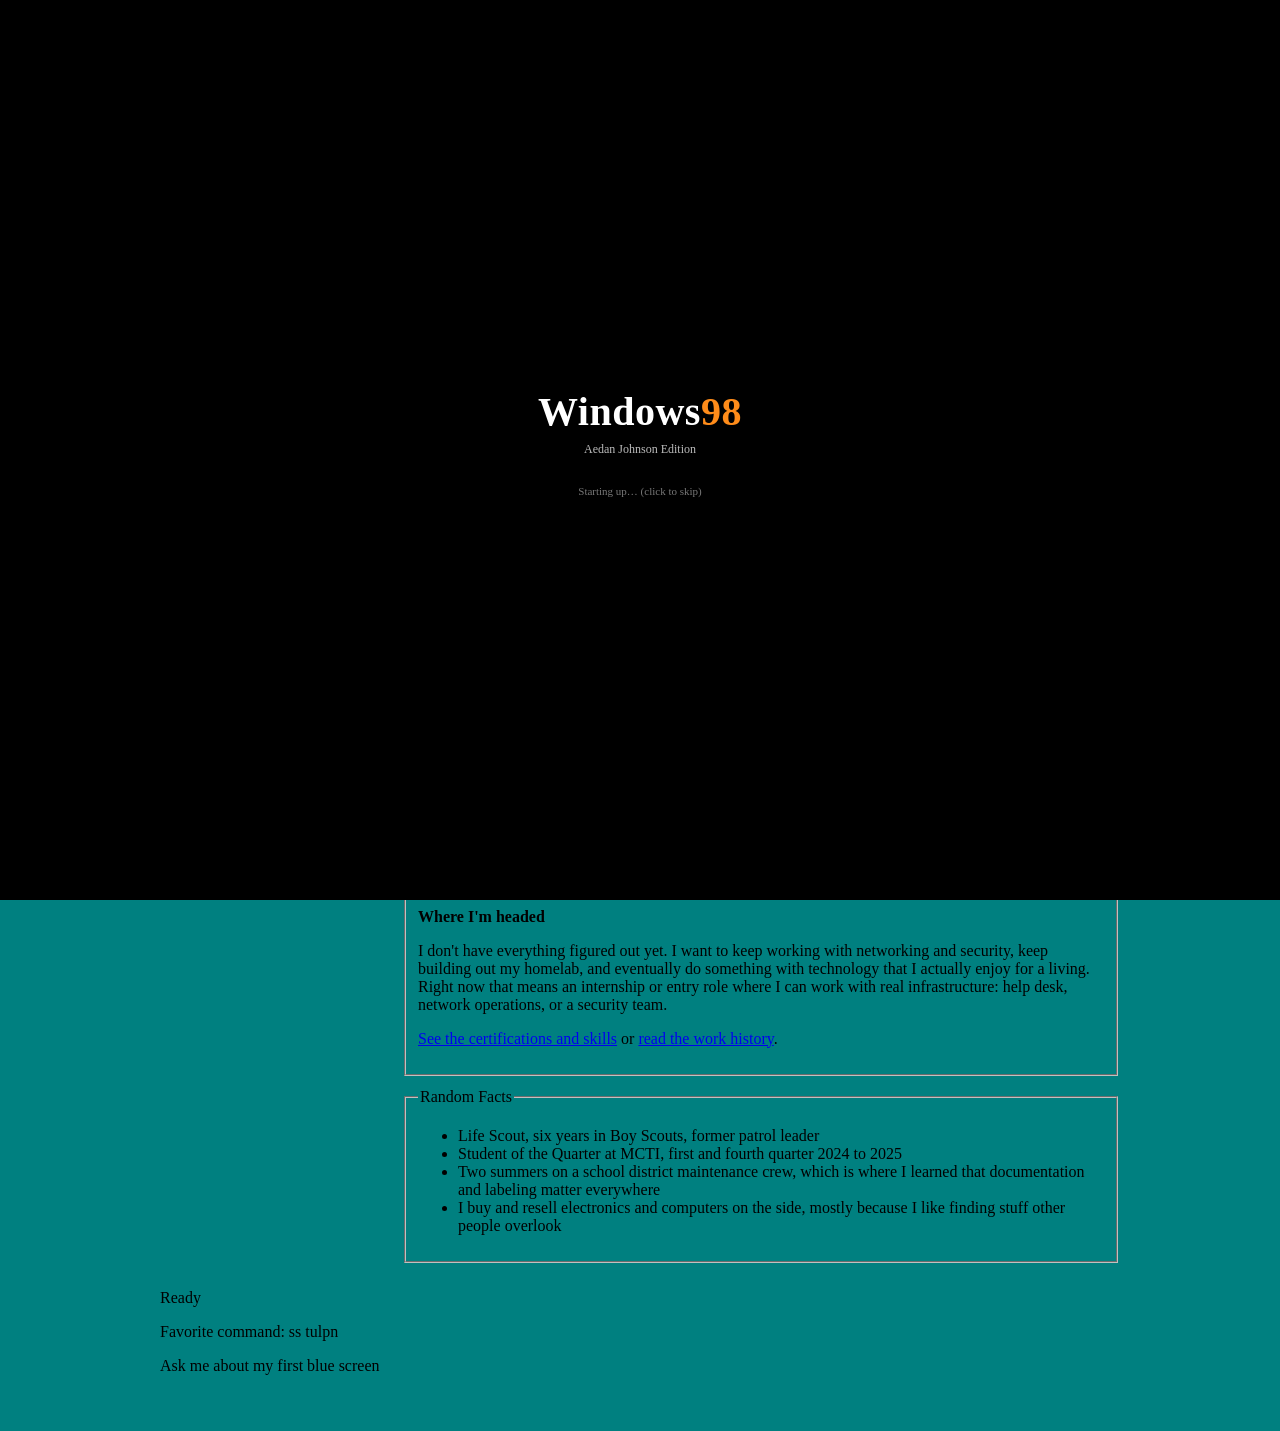
==== commit c7e4fc57: "Add Windows 98 boot screen and rewrite README in first person Adds a fake startup screen (boot.js + " ====
--- a/about.html
+++ b/about.html
@@ -9,6 +9,18 @@
   <link rel="stylesheet" href="style.css">
 </head>
 <body>
+
+<div id="boot-screen">
+  <div class="boot-inner">
+    <div class="boot-logo">Windows<span>98</span></div>
+    <div class="boot-sub">Aedan Johnson Edition</div>
+    <div class="progress-indicator segmented boot-progress">
+      <span class="progress-indicator-bar"></span>
+    </div>
+    <p class="boot-hint">Starting up&hellip; (click to skip)</p>
+  </div>
+</div>
+
 <div class="site-window window">
 
   <div class="title-bar">
@@ -170,5 +182,6 @@
   </div>
 </div>
 
+<script src="boot.js" defer></script>
 </body>
 </html>
--- a/style.css
+++ b/style.css
@@ -145,3 +145,44 @@
   .layout { grid-template-columns: 1fr; }
   .profile-card { max-width: 240px; margin: 0 auto; }
 }
+
+
+/* ==========================================================================
+   BOOT SCREEN
+   Fake Windows 98 startup screen, shown once per browser session (see
+   boot.js). Click, press any key, or wait it out to get to the site.
+   ========================================================================== */
+#boot-screen {
+  position: fixed;
+  inset: 0;
+  z-index: 999;
+  display: grid;
+  place-items: center;
+  background: #000;
+  color: #fff;
+  cursor: pointer;
+  transition: opacity .4s ease;
+}
+#boot-screen.boot-done { opacity: 0; pointer-events: none; }
+
+.boot-inner { text-align: center; }
+.boot-logo {
+  font-size: 40px;
+  font-weight: bold;
+  letter-spacing: .5px;
+  line-height: 1;
+}
+.boot-logo span { color: #ff8c1a; }
+.boot-sub { margin: 10px 0 28px; font-size: 12px; color: #bbb; }
+.boot-progress { width: 220px; margin: 0 auto; }
+.boot-progress .progress-indicator-bar { animation: boot-fill 1.6s ease forwards; }
+@keyframes boot-fill { from { width: 0; } to { width: 100%; } }
+.boot-hint {
+  margin-top: 20px;
+  font-size: 11px;
+  color: #777;
+}
+
+@media (prefers-reduced-motion: reduce) {
+  .boot-progress .progress-indicator-bar { animation: none; width: 100%; }
+}
